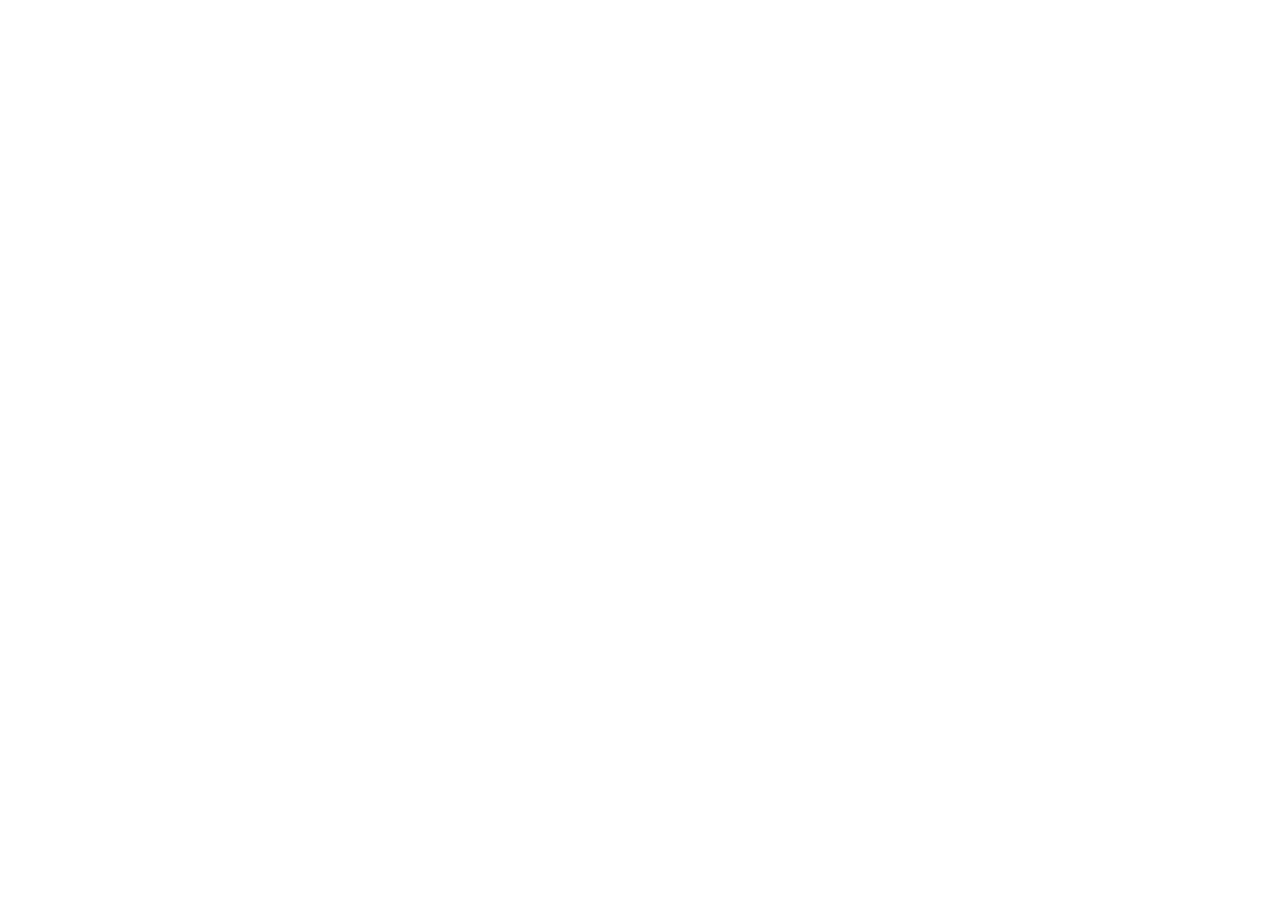
==== contact/index.html @ 4c7b2bfc "added index files to remaining folders" ====
<!doctype html>
<html lang="en">

  <head>
    <meta charset="UTF-8">
    <meta name="description" content="">

    <title>Contact :: Herbert West Landscaping</title>

    <link rel="stylesheet" href="/css/main.css">
  </head>

  <body>



  </body>

</html>
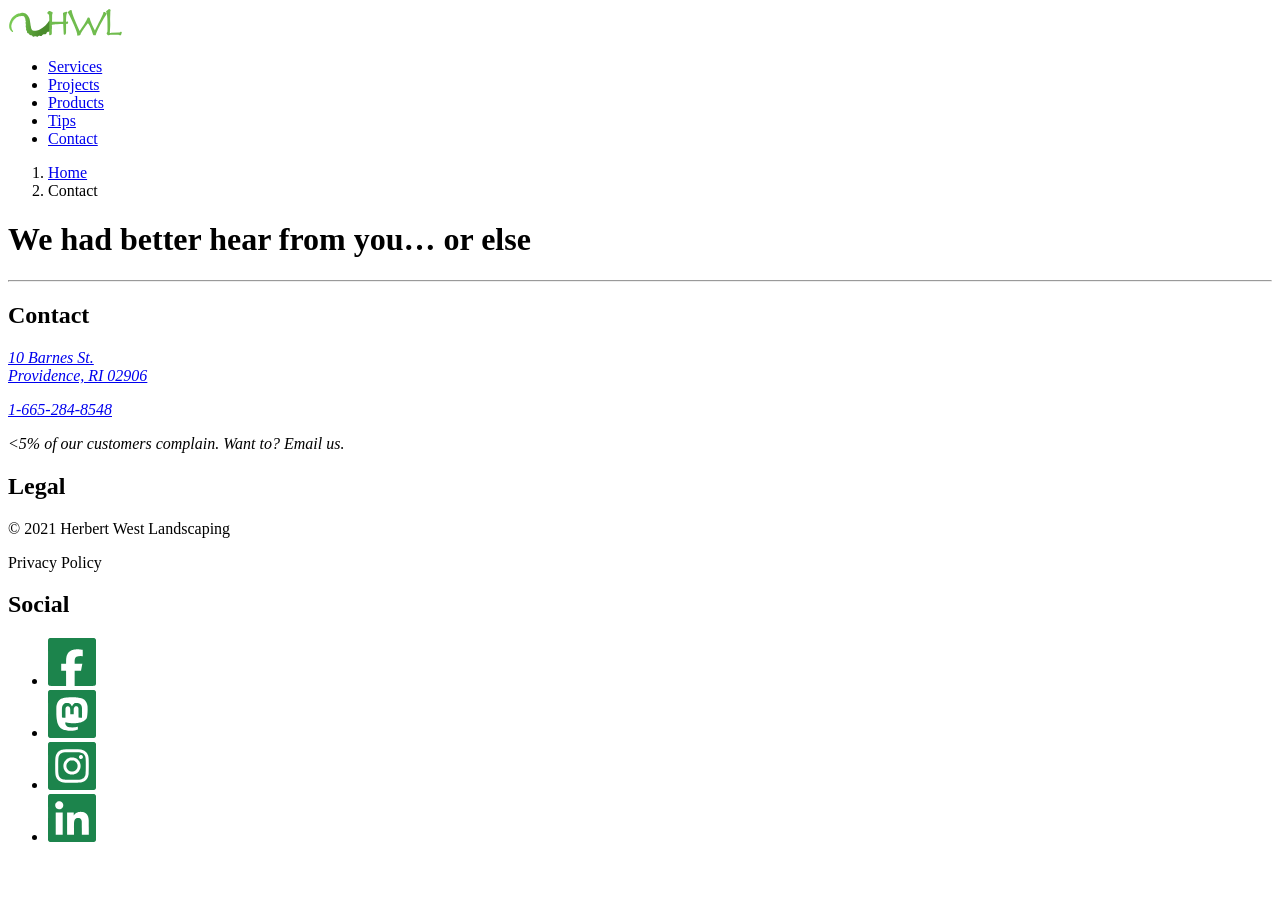
==== commit bdd9c6ae: "filled out page content" ====
--- a/contact/index.html
+++ b/contact/index.html
@@ -12,7 +12,82 @@
 
   <body>
 
+    <header>
+      <nav aria-label="primary">
+        <a href="/"><img src="/images/hwl-logo.svg" alt="Herbert West Landscaping logo: Green capital letters H, W, and L, with a green tentacle coming out of the left side of the H" width="115" height="30" srcset=""></a>
 
+        <ul>
+          <li><a href="/services/">Services</a></li>
+          <li><a href="/projects/">Projects</a></li>
+          <li><a href="/products/">Products</a></li>
+          <li><a href="/tips/">Tips</a></li>
+          <li><a href="/contact/">Contact</a></li>
+        </ul>
+      </nav>
+
+      <nav aria-label="breadcrumb">
+        <ol>
+          <li><a href="/">Home</a></li>
+          <li>Contact</li>
+        </ol>
+      </nav>
+    </header>
+
+    <main>
+      <h1>We had better hear from you… or else</h1>
+    </main>
+
+    <footer>
+      <hr>
+      <h2>
+        Contact
+      </h2>
+      <address>
+        <p>
+          <a href="https://maps.apple.com/?q=10+Barnes+St+Providence+RI+02906">
+            10 Barnes St.
+            <br>Providence, RI 02906
+          </a>
+        </p>
+        <p>
+          <a href="tel:+1-665-284-8548">1-665-284-8548</a>
+        </p>
+        <p>
+          &lt;5% of our customers complain. Want to? <a href="mailto:feedmetocthulhu@herbert-west.com"></a>Email us</a>.
+        </p>
+      </address>
+      <h2>
+        Legal
+      </h2>
+      <p>
+        © 2021 Herbert West Landscaping
+      </p>
+      <p>
+        Privacy Policy
+      </p>
+      <h2>
+        Social
+      </h2>
+      <ul>
+        <li>
+          <a href="https://facebook.com">
+            <svg xmlns="http://www.w3.org/2000/svg" viewBox="0 0 1000 1000" width="48" height="48">
+              <title>Facebook logo: lowercase green f</title>
+              <path d="M38 1.4C35 2 31.8 3 31 3.5c-.8.5-2 1-2.7 1.1-.7.1-2 1-2.9 1.8a47.6 47.6 0 0 0-19 19 7 7 0 0 0-1.8 2.9 37.6 37.6 0 0 0-3.5 11.2c-1.6 8.4-1.6 912.6 0 921a37.6 37.6 0 0 0 3.5 11.2c.1.7 1 2 1.8 2.9a47.6 47.6 0 0 0 19 19 7 7 0 0 0 2.9 1.8c.6.1 2.1.7 3.2 1.3 5.7 3.1 14.7 3.3 179.7 3.3H377l-.2-159.3-.3-159.2-50.8-.3-50.7-.2V537l50.8-.2 50.7-.3.6-47.5c.3-26.1 1.1-52 1.8-57.5l1.6-14c.2-2.2.9-5.8 1.4-8l1.6-8.5c1.1-7.5 1.3-8.3 2.8-13.2.8-2.6 1.3-4.9 1-5.2-.3-.2 0-1.4.7-2.6.6-1.2 1.3-3.4 1.4-4.8.3-2.6.8-4.3 2.7-9a14 14 0 0 0 .9-4.2c0-1.1.5-2 1.1-2 .6 0 .9-.7.5-1.5-.3-.8-.2-1.5.2-1.5 1.1 0 3.2-6.1 2.5-7.3-.3-.6-.1-.7.4-.4.6.4 1.6-.8 2.3-2.6a98.7 98.7 0 0 1 9.6-18.8c2.9-4.8 5-9 4.7-9.3-.4-.3-.1-.6.5-.6s1.3-.8 1.6-1.8c.3-1 1.6-2.8 2.8-4.2 1.3-1.4 4.6-5.2 7.3-8.5 2.8-3.3 5.8-6.6 6.8-7.3 1-.7 1.5-1.8 1.2-2.3-.4-.5-.1-.9.5-.9.7 0 2.7-1.6 4.6-3.5 1.8-2 3.8-3.5 4.3-3.5.6 0 1.4-.6 1.8-1.3 1-1.4 9.9-8.7 10.8-8.7.6 0 6.2-3.8 8.2-5.6a35 35 0 0 1 5.8-3.4c2.5-1.2 4.7-2.6 5-3.1.4-.5 1-.7 1.6-.4.5.4.9.2.9-.3s3.3-2.1 7.3-3.7c4-1.5 7.7-3.4 8.4-4.2.6-.8 1.4-1.4 1.7-1.4h.9l3.1-.4c1.6-.2 3.2-.8 3.5-1.3.5-.8 4.1-2 9-2.8l3.6-1.2c3-1.5 28.8-7.4 33.7-7.8 2.4-.2 5.9-.6 7.8-1a191.2 191.2 0 0 1 16.5-2l11.5-.9c2-.2 8-.4 13.5-.5 5.5-.2 10.6-.8 11.4-1.4 1.1-.8 1.3-.8.7.1-.5 1 .4 1.1 3.6.7 2.4-.3 4.9-.7 5.5-1 .7-.2 1.3 0 1.3.4s5.3.9 11.8 1c6.4 0 11.7.2 11.7.3 0 .1 2 .3 12.5 1.2 2.5.2 5.9.7 7.5 1 1.6.4 6.1.9 10 1.2 10.3.7 16 1.4 26.5 3.1 12 2 11.7 2 16.8 3.3 2.3.7 4.7 1 5.2.6.7-.4 1 22.7 1 65.3v66l-4 .4a1037.3 1037.3 0 0 0-83 0c-3.6.5-7.3 1-8.3 1-1 .2-1.7.5-1.7.8a88.9 88.9 0 0 0-27.8 9.2c-.2.5-.8.6-1.3.2-.5-.3-.9 0-.9.6s-.5.8-1 .5c-.5-.3-1-.1-1 .4 0 .6-.5 1.1-1 1.1-2.8 0-16.4 11.2-15.2 12.5.3.3-.1.5-.9.5s-2.6 1.5-4 3.3a59.5 59.5 0 0 0-9.9 18.2c-1.2 1.9-1.9 4-1.5 4.5.3.5.2 1-.2 1-.5 0-1.5 2.8-2.3 6.3l-1.7 7.7c-2.4 10.6-3.2 24.7-3.3 56.2V537l80.1.2c67.4.3 80.3.5 80.7 1.7.3.8 0 1.1-.7.7-.7-.5-1.2.3-1.3 2-.1 3.7-.5 6.8-.8 7.4a328.1 328.1 0 0 1-3.5 19.2 232.4 232.4 0 0 0-4 21.9c0 1.4-.5 3-.9 3.7-.4.7-.5 1.2-.3 1.2.3 0 0 1.7-.5 3.8-1.3 5.2-1.9 8.2-2.2 11.7-.2 1.6-.5 3-.6 3-.1 0-.4.9-.6 2a728.1 728.1 0 0 1-8 41.5l-1.3 7c-.5 2.5-.7 4.8-.5 5.2.2.4 0 1-.5 1.3-.5.3-.8 1.4-.6 2.5.2 1 0 2.2-.6 2.5-.5.4-.9 1.7-.9 3v2.5l-66.3.2-66.2.3-.3 159.3-.2 159.2h199.8c199.2 0 208-.1 213.7-3.3 1.1-.6 2.6-1.2 3.2-1.3.7-.1 2-1 2.9-1.8.8-.9 2-1.6 2.4-1.6.9 0 5-3.2 8.4-6.6 3.4-3.4 6.6-7.5 6.6-8.4 0-.5.7-1.6 1.6-2.4a7 7 0 0 0 1.8-2.9c.1-.6.7-2.2 1.4-3.4a25 25 0 0 0 1.9-6.8c.3-2.5 1-4.8 1.4-5 .5-.4.9-203.5.9-457.6 0-257.8-.4-456.8-.9-456.5-.4.3-1.1-1.5-1.5-4-.3-2.4-1.1-5.5-1.8-6.7-.7-1.2-1.3-2.8-1.4-3.4a7 7 0 0 0-1.8-2.9 47.6 47.6 0 0 0-19-19 7 7 0 0 0-2.9-1.8 37.6 37.6 0 0 0-11.2-3.5C951.8-.5 45.6-.3 38 1.4M.5 500c0 251.6.1 354.6.3 228.8V271.3C.6 145.3.5 248.3.5 500" fill="#1c844c" fill-rule="evenodd" />
+            </svg>
+          </a>
+        </li>
+        <li>
+          <a href="https://joinmastodon.org"><img src="/images/social-media-icons/mastodon-hwl.svg" alt="Mastodon logo: black speech bubble in the shape of an elephants head containing a green lowercase m in the middle" width="48" height="48" srcset=""></a>
+        </li>
+        <li>
+          <a href="https://www.instagram.com"><img src="/images/social-media-icons/instagram-hwl.svg" alt="Instagram logo: highly stylized camera outline with a green background" width="48" height="48" srcset=""></a>
+        </li>
+        <li>
+          <a href="https://www.linkedin.com"><img src="/images/social-media-icons/linkedin-hwl.svg" alt="LinkedIn logo: lowercase i and n on a green background" width="48" height="48" srcset=""></a>
+        </li>
+      </ul>
+    </footer>
 
   </body>
 
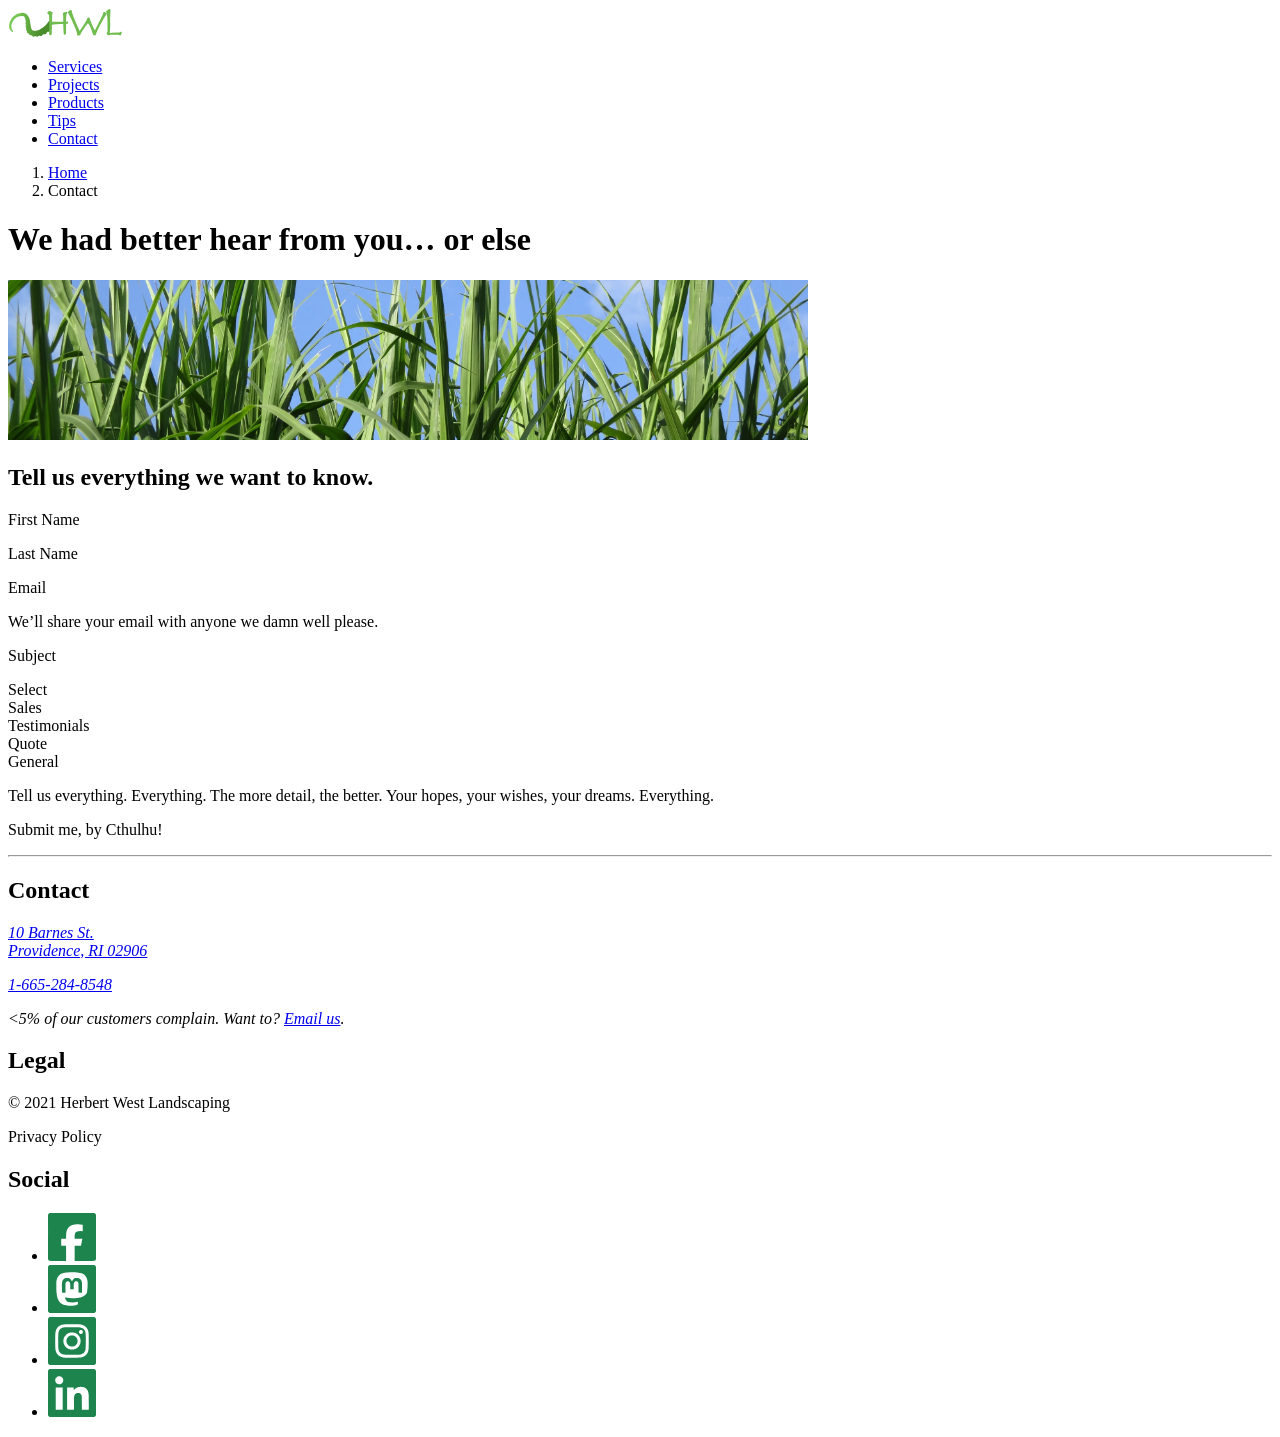
==== commit eec1c03e: "added content and fixed email links" ====
--- a/contact/index.html
+++ b/contact/index.html
@@ -35,6 +35,46 @@
 
     <main>
       <h1>We had better hear from you… or else</h1>
+
+      <img src="/images/contact/contact.webp" alt="Lush green grass rising sharply against a bright, clear blue sky" width="800" height="160" srcset="">
+
+      <h2>Tell us everything we want to know.</h2>
+
+      <p>
+        First Name
+      </p>
+
+      <p>
+        Last Name
+      </p>
+
+      <p>
+        Email
+      </p>
+
+      <p>
+        We’ll share your email with anyone we damn well please.
+      </p>
+
+      <p>
+        Subject
+      </p>
+
+      <p>
+        Select
+        <br>Sales
+        <br>Testimonials
+        <br>Quote
+        <br>General
+      </p>
+
+      <p>
+        Tell us everything. Everything. The more detail, the better. Your hopes, your wishes, your dreams. Everything.
+      </p>
+
+      <p>
+        Submit me, by Cthulhu!
+      </p>
     </main>
 
     <footer>
@@ -53,7 +93,7 @@
           <a href="tel:+1-665-284-8548">1-665-284-8548</a>
         </p>
         <p>
-          &lt;5% of our customers complain. Want to? <a href="mailto:feedmetocthulhu@herbert-west.com"></a>Email us</a>.
+          &lt;5% of our customers complain. Want to? <a href="mailto:feedmetocthulhu@herbert-west.com">Email us</a>.
         </p>
       </address>
       <h2>
